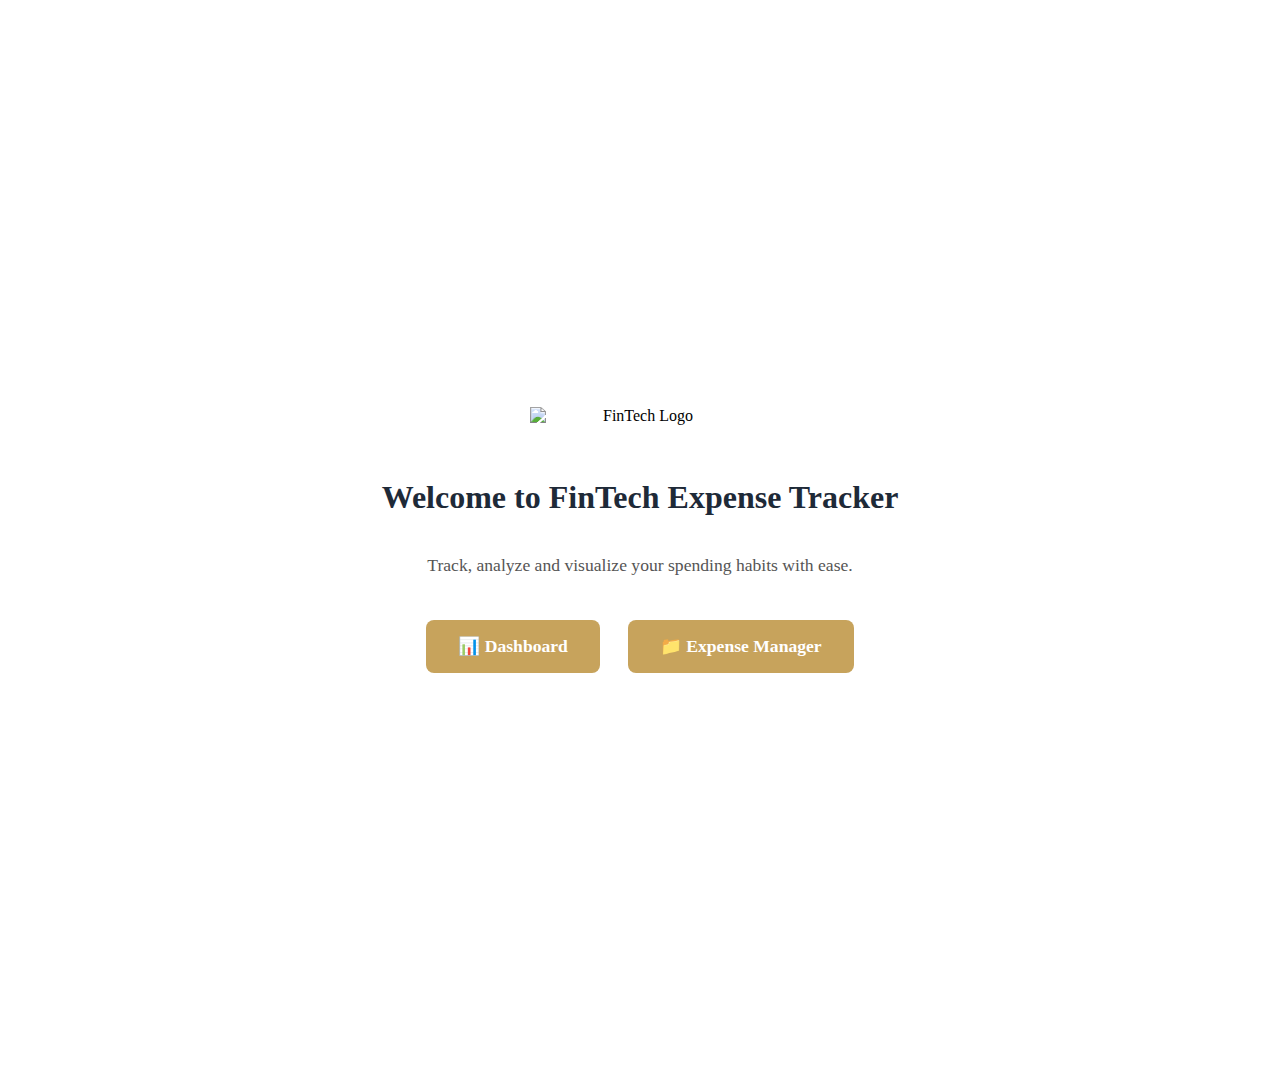
==== src/main/resources/templates/index.html @ a92afce0 "addded ui enhancement" ====
<!DOCTYPE html>
<html lang="en">
<head>
    <meta charset="UTF-8">
    <title>FinTech Expense Tracker</title>
    <link rel="stylesheet" href="/assets/css/style.css">
    <style>
        .landing-container {
            display: flex;
            flex-direction: column;
            align-items: center;
            justify-content: center;
            text-align: center;
            min-height: 100vh;
            background: rgba(255, 255, 255, 0.9);
            padding: 2rem;
            border-radius: 12px;
            max-width: 700px;
            margin: 4rem auto;
        }

        .landing-container img.logo-main {
            width: 220px;
            margin-bottom: 2rem;
        }

        .landing-container h1 {
            font-size: 2rem;
            color: #1E2A38;
        }

        .landing-container p {
            font-size: 1.1rem;
            color: #555;
            margin-bottom: 2rem;
        }

        .landing-buttons a {
            display: inline-block;
            margin: 0.75rem;
            padding: 1rem 2rem;
            font-size: 1.1rem;
            font-weight: bold;
            color: white;
            background-color: #C7A35C;
            border-radius: 8px;
            text-decoration: none;
            transition: background-color 0.3s ease;
        }

        .landing-buttons a:hover {
            background-color: #A9742C;
        }
    </style>
</head>
<body>
    <div class="landing-container">
        <img src="/assets/images/logo-full.png" alt="FinTech Logo" class="logo-main">
        <h1>Welcome to FinTech Expense Tracker</h1>
        <p>Track, analyze and visualize your spending habits with ease.</p>
        <div class="landing-buttons">
            <a href="/expenses/dashboard">📊 Dashboard</a>
            <a href="/expenses">📁 Expense Manager</a>
        </div>
    </div>
</body>
</html>
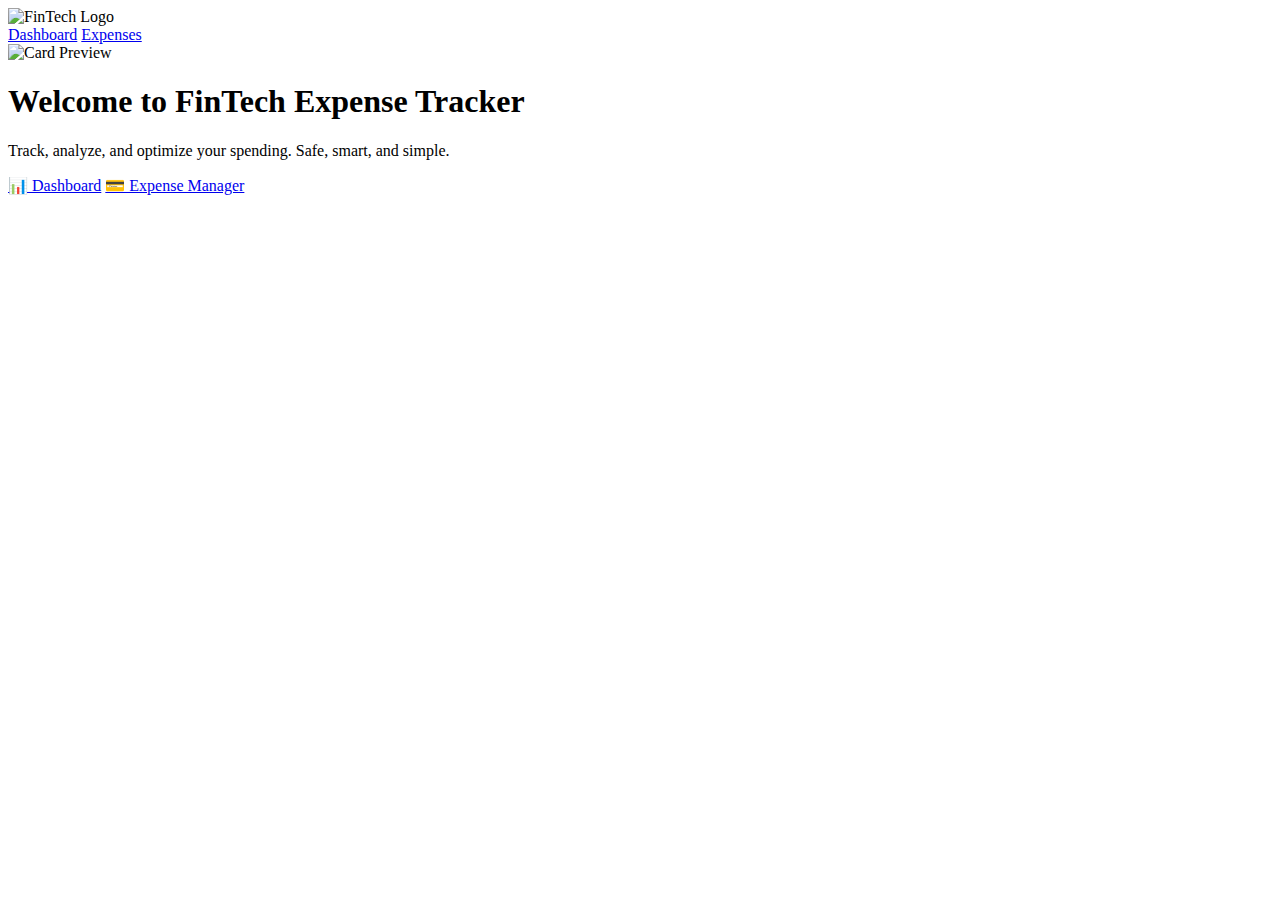
==== commit b6b63ecb: "addded ui enhancement" ====
--- a/src/main/resources/templates/index.html
+++ b/src/main/resources/templates/index.html
@@ -2,66 +2,26 @@
 <html lang="en">
 <head>
     <meta charset="UTF-8">
-    <title>FinTech Expense Tracker</title>
+    <title>Welcome | FinTech Tracker</title>
     <link rel="stylesheet" href="/assets/css/style.css">
-    <style>
-        .landing-container {
-            display: flex;
-            flex-direction: column;
-            align-items: center;
-            justify-content: center;
-            text-align: center;
-            min-height: 100vh;
-            background: rgba(255, 255, 255, 0.9);
-            padding: 2rem;
-            border-radius: 12px;
-            max-width: 700px;
-            margin: 4rem auto;
-        }
-
-        .landing-container img.logo-main {
-            width: 220px;
-            margin-bottom: 2rem;
-        }
-
-        .landing-container h1 {
-            font-size: 2rem;
-            color: #1E2A38;
-        }
-
-        .landing-container p {
-            font-size: 1.1rem;
-            color: #555;
-            margin-bottom: 2rem;
-        }
-
-        .landing-buttons a {
-            display: inline-block;
-            margin: 0.75rem;
-            padding: 1rem 2rem;
-            font-size: 1.1rem;
-            font-weight: bold;
-            color: white;
-            background-color: #C7A35C;
-            border-radius: 8px;
-            text-decoration: none;
-            transition: background-color 0.3s ease;
-        }
-
-        .landing-buttons a:hover {
-            background-color: #A9742C;
-        }
-    </style>
 </head>
 <body>
-    <div class="landing-container">
-        <img src="/assets/images/logo-full.png" alt="FinTech Logo" class="logo-main">
-        <h1>Welcome to FinTech Expense Tracker</h1>
-        <p>Track, analyze and visualize your spending habits with ease.</p>
-        <div class="landing-buttons">
-            <a href="/expenses/dashboard">📊 Dashboard</a>
-            <a href="/expenses">📁 Expense Manager</a>
+    <header class="app-header">
+        <img src="/assets/images/logo-full.png" class="logo" alt="FinTech Logo">
+        <nav class="nav-links">
+            <a href="/expenses/dashboard">Dashboard</a>
+            <a href="/expenses">Expenses</a>
+        </nav>
+    </header>
+
+    <section class="welcome container">
+        <img src="/assets/images/card-preview.png" alt="Card Preview">
+        <h1>Welcome to <span style="color: var(--accent);">FinTech Expense Tracker</span></h1>
+        <p>Track, analyze, and optimize your spending. Safe, smart, and simple.</p>
+        <div>
+            <a href="/expenses/dashboard" class="btn">📊 Dashboard</a>
+            <a href="/expenses" class="btn">💳 Expense Manager</a>
         </div>
-    </div>
+    </section>
 </body>
 </html>
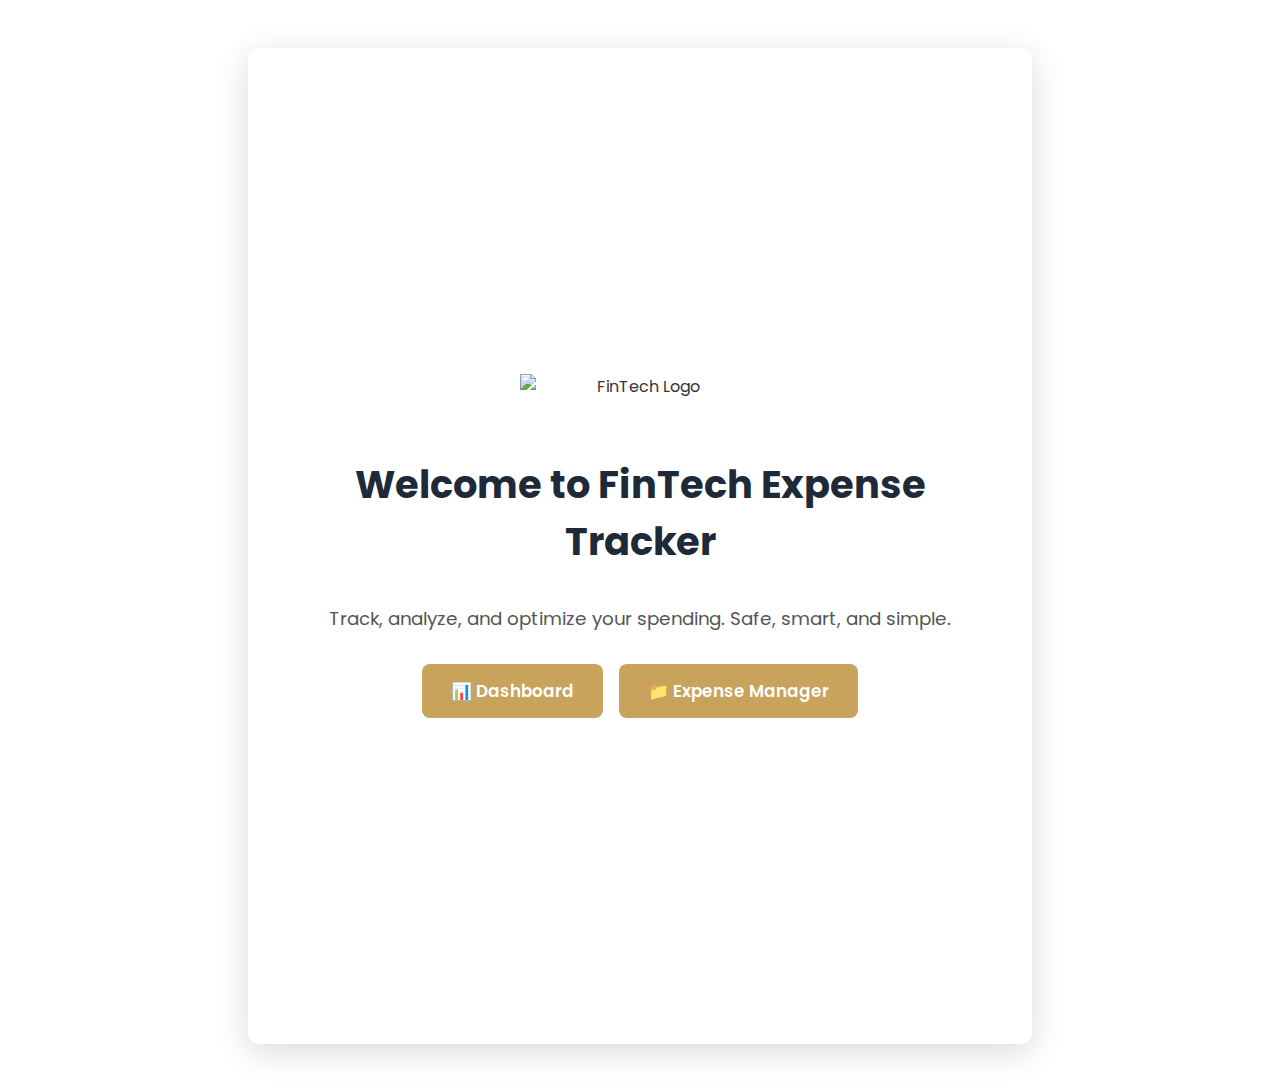
==== commit ec67a238: "addded ui enhancement" ====
--- a/src/main/resources/templates/index.html
+++ b/src/main/resources/templates/index.html
@@ -2,26 +2,108 @@
 <html lang="en">
 <head>
     <meta charset="UTF-8">
-    <title>Welcome | FinTech Tracker</title>
+    <title>FinTech Expense Tracker</title>
+    <meta name="viewport" content="width=device-width, initial-scale=1.0">
+
+    <!-- Fonts & Styles -->
+    <link href="https://fonts.googleapis.com/css2?family=Poppins:wght@400;600&display=swap" rel="stylesheet">
     <link rel="stylesheet" href="/assets/css/style.css">
+
+    <!-- Inline Enhancements -->
+    <style>
+        body {
+            font-family: 'Poppins', sans-serif;
+            margin: 0;
+            padding: 0;
+            background-image: url('/assets/images/card-preview.png');
+            background-size: cover;
+            background-position: center;
+            background-attachment: fixed;
+            color: #333;
+        }
+
+        .landing-container {
+            display: flex;
+            flex-direction: column;
+            align-items: center;
+            justify-content: center;
+            text-align: center;
+            min-height: 100vh;
+            background: rgba(255, 255, 255, 0.92);
+            padding: 3rem 2rem;
+            border-radius: 12px;
+            max-width: 720px;
+            margin: 3rem auto;
+            box-shadow: 0 8px 32px rgba(0, 0, 0, 0.15);
+        }
+
+        .landing-container img.logo-main {
+            width: 240px;
+            margin-bottom: 2rem;
+        }
+
+        .landing-container h1 {
+            font-size: 2.4rem;
+            color: #1E2A38;
+            margin-bottom: 1rem;
+        }
+
+        .landing-container p {
+            font-size: 1.15rem;
+            color: #555;
+            margin-bottom: 2rem;
+        }
+
+        .landing-buttons {
+            display: flex;
+            gap: 1rem;
+            flex-wrap: wrap;
+            justify-content: center;
+        }
+
+        .landing-buttons a {
+            display: inline-block;
+            padding: 0.9rem 1.8rem;
+            font-size: 1.05rem;
+            font-weight: 600;
+            color: white;
+            background-color: #C7A35C;
+            border-radius: 8px;
+            text-decoration: none;
+            transition: background-color 0.3s ease, transform 0.2s ease;
+        }
+
+        .landing-buttons a:hover {
+            background-color: #A9742C;
+            transform: translateY(-2px);
+        }
+
+        @media (max-width: 600px) {
+            .landing-container {
+                margin: 1rem;
+                padding: 2rem;
+            }
+
+            .landing-container h1 {
+                font-size: 1.8rem;
+            }
+
+            .landing-buttons a {
+                width: 100%;
+                text-align: center;
+            }
+        }
+    </style>
 </head>
 <body>
-    <header class="app-header">
-        <img src="/assets/images/logo-full.png" class="logo" alt="FinTech Logo">
-        <nav class="nav-links">
-            <a href="/expenses/dashboard">Dashboard</a>
-            <a href="/expenses">Expenses</a>
-        </nav>
-    </header>
-
-    <section class="welcome container">
-        <img src="/assets/images/card-preview.png" alt="Card Preview">
-        <h1>Welcome to <span style="color: var(--accent);">FinTech Expense Tracker</span></h1>
+    <div class="landing-container">
+        <img src="/assets/images/logo-full.png" alt="FinTech Logo" class="logo-main">
+        <h1>Welcome to FinTech Expense Tracker</h1>
         <p>Track, analyze, and optimize your spending. Safe, smart, and simple.</p>
-        <div>
-            <a href="/expenses/dashboard" class="btn">📊 Dashboard</a>
-            <a href="/expenses" class="btn">💳 Expense Manager</a>
+        <div class="landing-buttons">
+            <a href="/expenses/dashboard">📊 Dashboard</a>
+            <a href="/expenses">📁 Expense Manager</a>
         </div>
-    </section>
+    </div>
 </body>
 </html>
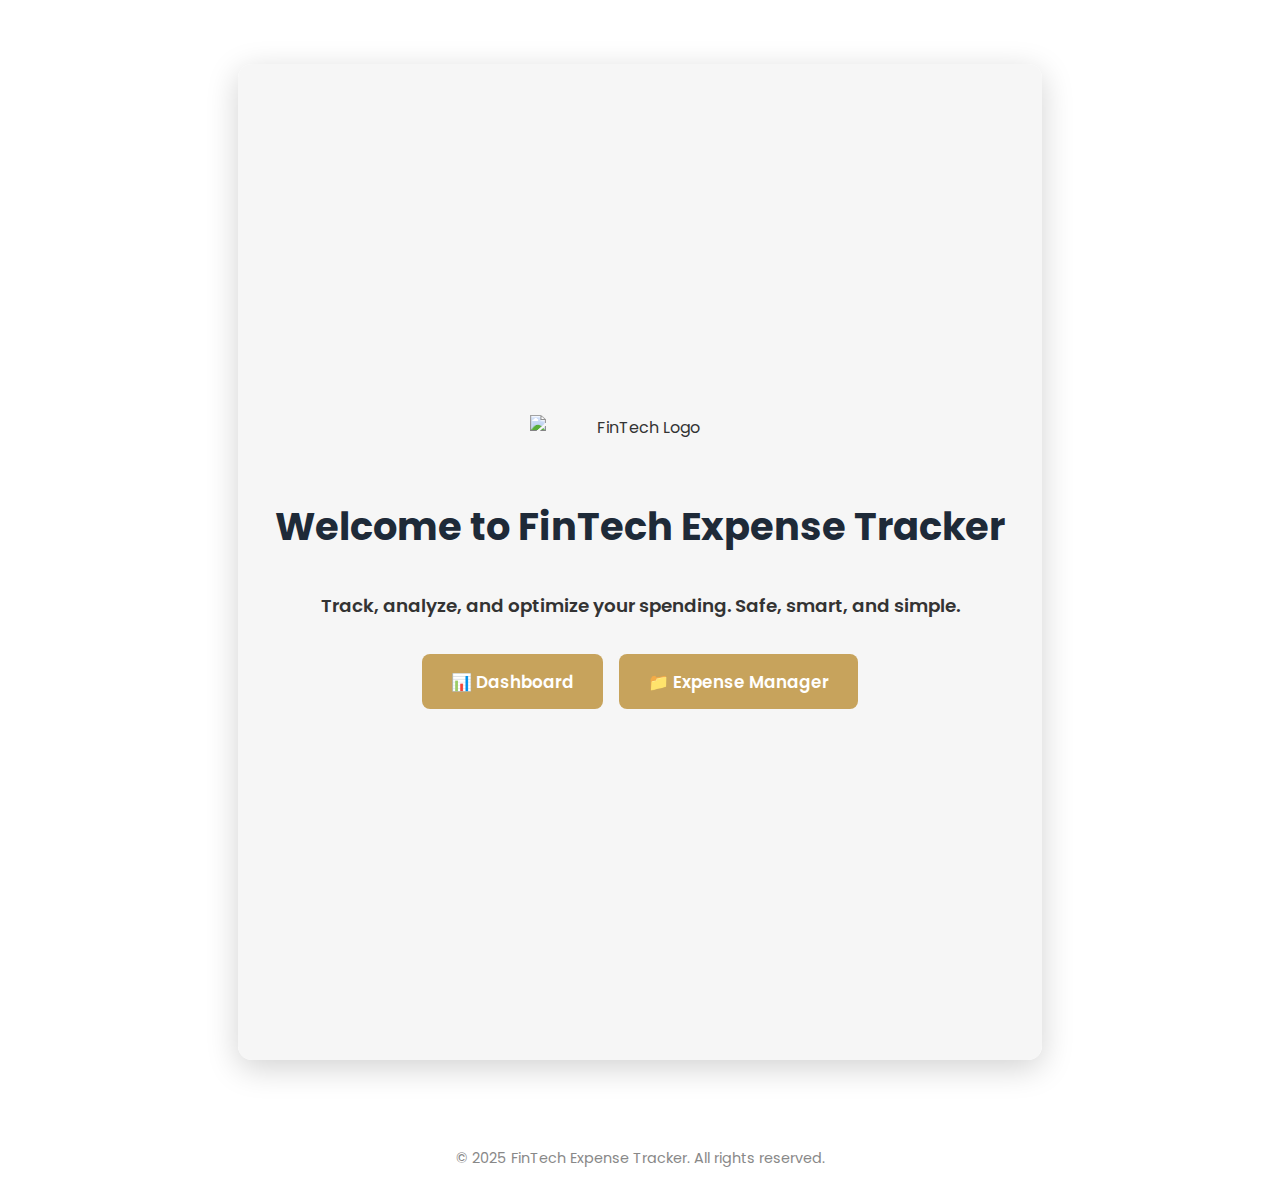
==== commit 3160cd4a: "addded ui enhancement" ====
--- a/src/main/resources/templates/index.html
+++ b/src/main/resources/templates/index.html
@@ -9,7 +9,6 @@
     <link href="https://fonts.googleapis.com/css2?family=Poppins:wght@400;600&display=swap" rel="stylesheet">
     <link rel="stylesheet" href="/assets/css/style.css">
 
-    <!-- Inline Enhancements -->
     <style>
         body {
             font-family: 'Poppins', sans-serif;
@@ -29,29 +28,30 @@
             justify-content: center;
             text-align: center;
             min-height: 100vh;
-            background: rgba(255, 255, 255, 0.92);
+            background: rgba(245, 245, 245, 0.94); /* light gray overlay */
             padding: 3rem 2rem;
-            border-radius: 12px;
-            max-width: 720px;
-            margin: 3rem auto;
-            box-shadow: 0 8px 32px rgba(0, 0, 0, 0.15);
+            border-radius: 14px;
+            max-width: 740px;
+            margin: 4rem auto;
+            box-shadow: 0 8px 32px rgba(0, 0, 0, 0.18);
         }
 
         .landing-container img.logo-main {
-            width: 240px;
+            width: 220px;
             margin-bottom: 2rem;
         }
 
         .landing-container h1 {
             font-size: 2.4rem;
             color: #1E2A38;
-            margin-bottom: 1rem;
+            margin-bottom: 1.2rem;
         }
 
         .landing-container p {
             font-size: 1.15rem;
-            color: #555;
-            margin-bottom: 2rem;
+            color: #333;
+            font-weight: 600; /* Bold the character text */
+            margin-bottom: 2.2rem;
         }
 
         .landing-buttons {
@@ -76,6 +76,13 @@
         .landing-buttons a:hover {
             background-color: #A9742C;
             transform: translateY(-2px);
+        }
+
+        footer {
+            text-align: center;
+            padding: 1.5rem;
+            font-size: 0.9rem;
+            color: #888;
         }
 
         @media (max-width: 600px) {
@@ -105,5 +112,9 @@
             <a href="/expenses">📁 Expense Manager</a>
         </div>
     </div>
+
+    <footer>
+        &copy; 2025 FinTech Expense Tracker. All rights reserved.
+    </footer>
 </body>
 </html>
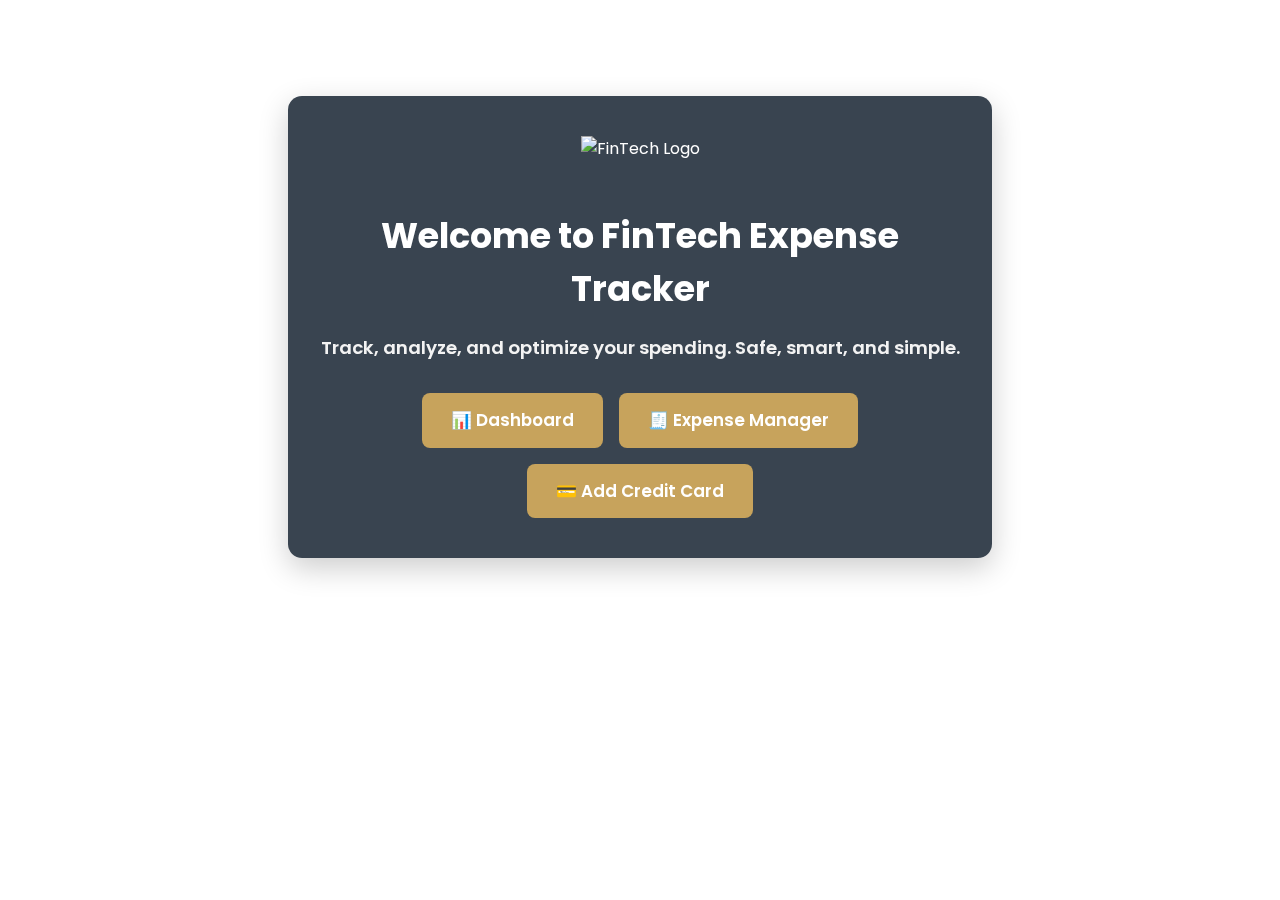
==== commit 1bf83c29: "addded ui enhancement" ====
--- a/src/main/resources/templates/index.html
+++ b/src/main/resources/templates/index.html
@@ -1,120 +1,118 @@
 <!DOCTYPE html>
 <html lang="en">
 <head>
-    <meta charset="UTF-8">
-    <title>FinTech Expense Tracker</title>
-    <meta name="viewport" content="width=device-width, initial-scale=1.0">
+  <meta charset="UTF-8" />
+  <title>FinTech Expense Tracker</title>
+  <meta name="viewport" content="width=device-width, initial-scale=1.0" />
 
-    <!-- Fonts & Styles -->
-    <link href="https://fonts.googleapis.com/css2?family=Poppins:wght@400;600&display=swap" rel="stylesheet">
-    <link rel="stylesheet" href="/assets/css/style.css">
+  <!-- Fonts & Styles -->
+  <link href="https://fonts.googleapis.com/css2?family=Poppins:wght@400;600&display=swap" rel="stylesheet" />
+  <link rel="stylesheet" href="/assets/css/style.css" />
 
-    <style>
-        body {
-            font-family: 'Poppins', sans-serif;
-            margin: 0;
-            padding: 0;
-            background-image: url('/assets/images/card-preview.png');
-            background-size: cover;
-            background-position: center;
-            background-attachment: fixed;
-            color: #333;
-        }
+  <style>
+    body {
+      font-family: 'Poppins', sans-serif;
+      margin: 0;
+      padding: 0;
+      background-image: url('/assets/images/card-preview.png');
+      background-size: cover;
+      background-position: center;
+      background-attachment: fixed;
+      color: #fff;
+    }
 
-        .landing-container {
-            display: flex;
-            flex-direction: column;
-            align-items: center;
-            justify-content: center;
-            text-align: center;
-            min-height: 100vh;
-            background: rgba(245, 245, 245, 0.94); /* light gray overlay */
-            padding: 3rem 2rem;
-            border-radius: 14px;
-            max-width: 740px;
-            margin: 4rem auto;
-            box-shadow: 0 8px 32px rgba(0, 0, 0, 0.18);
-        }
+    .landing-container {
+      background: rgba(30, 42, 56, 0.88);
+      backdrop-filter: blur(8px);
+      border-radius: 14px;
+      max-width: 640px;
+      margin: 6rem auto;
+      padding: 2.5rem 2rem;
+      text-align: center;
+      box-shadow: 0 10px 30px rgba(0, 0, 0, 0.2);
+    }
 
-        .landing-container img.logo-main {
-            width: 220px;
-            margin-bottom: 2rem;
-        }
+    .landing-container img.logo-main {
+      width: 180px;
+      margin-bottom: 1.5rem;
+    }
 
-        .landing-container h1 {
-            font-size: 2.4rem;
-            color: #1E2A38;
-            margin-bottom: 1.2rem;
-        }
+    .landing-container h1 {
+      font-size: 2.2rem;
+      color: #ffffff;
+      margin-bottom: 1.2rem;
+    }
 
-        .landing-container p {
-            font-size: 1.15rem;
-            color: #333;
-            font-weight: 600; /* Bold the character text */
-            margin-bottom: 2.2rem;
-        }
+    .landing-container p {
+      font-size: 1.15rem;
+      color: #f3f3f3;
+      font-weight: 600;
+      margin-bottom: 2rem;
+    }
 
-        .landing-buttons {
-            display: flex;
-            gap: 1rem;
-            flex-wrap: wrap;
-            justify-content: center;
-        }
+    .landing-buttons {
+      display: flex;
+      gap: 1rem;
+      flex-wrap: wrap;
+      justify-content: center;
+    }
 
-        .landing-buttons a {
-            display: inline-block;
-            padding: 0.9rem 1.8rem;
-            font-size: 1.05rem;
-            font-weight: 600;
-            color: white;
-            background-color: #C7A35C;
-            border-radius: 8px;
-            text-decoration: none;
-            transition: background-color 0.3s ease, transform 0.2s ease;
-        }
+    .landing-buttons a {
+      display: inline-block;
+      padding: 0.9rem 1.8rem;
+      font-size: 1.05rem;
+      font-weight: 600;
+      color: white;
+      background-color: #C7A35C;
+      border-radius: 8px;
+      text-decoration: none;
+      transition: background-color 0.3s ease, transform 0.2s ease;
+    }
 
-        .landing-buttons a:hover {
-            background-color: #A9742C;
-            transform: translateY(-2px);
-        }
+    .landing-buttons a:hover {
+      background-color: #A9742C;
+      transform: translateY(-2px);
+    }
 
-        footer {
-            text-align: center;
-            padding: 1.5rem;
-            font-size: 0.9rem;
-            color: #888;
-        }
+    footer {
+      text-align: center;
+      padding: 1rem 0 2rem;
+      font-size: 0.9rem;
+      color: #ffffff;
+    }
 
-        @media (max-width: 600px) {
-            .landing-container {
-                margin: 1rem;
-                padding: 2rem;
-            }
+    @media (max-width: 600px) {
+      .landing-container {
+        margin: 1rem;
+        padding: 2rem;
+      }
 
-            .landing-container h1 {
-                font-size: 1.8rem;
-            }
+      .landing-container h1 {
+        font-size: 1.75rem;
+      }
 
-            .landing-buttons a {
-                width: 100%;
-                text-align: center;
-            }
-        }
-    </style>
+      .landing-buttons a {
+        width: 100%;
+        text-align: center;
+      }
+    }
+  </style>
 </head>
 <body>
-    <div class="landing-container">
-        <img src="/assets/images/logo-full.png" alt="FinTech Logo" class="logo-main">
-        <h1>Welcome to FinTech Expense Tracker</h1>
-        <p>Track, analyze, and optimize your spending. Safe, smart, and simple.</p>
-        <div class="landing-buttons">
-            <a href="/expenses/dashboard">📊 Dashboard</a>
-            <a href="/expenses">📁 Expense Manager</a>
-        </div>
+  <div class="landing-container">
+    <img src="/assets/images/logo-full.png" alt="FinTech Logo" class="logo-main" />
+    <h1>Welcome to FinTech Expense Tracker</h1>
+    <p>Track, analyze, and optimize your spending. Safe, smart, and simple.</p>
+
+    <div class="landing-buttons">
+      <a href="/expenses/dashboard">📊 Dashboard</a>
+      <a href="/expenses">🧾 Expense Manager</a>
+      <a href="/cards/new">💳 Add Credit Card</a>
     </div>
+  </div>
 
-    <footer>
-        &copy; 2025 FinTech Expense Tracker. All rights reserved.
-    </footer>
+  <footer>
+    &copy; 2025 FinTech Expense Tracker. All rights reserved.
+  </footer>
 </body>
 </html>
